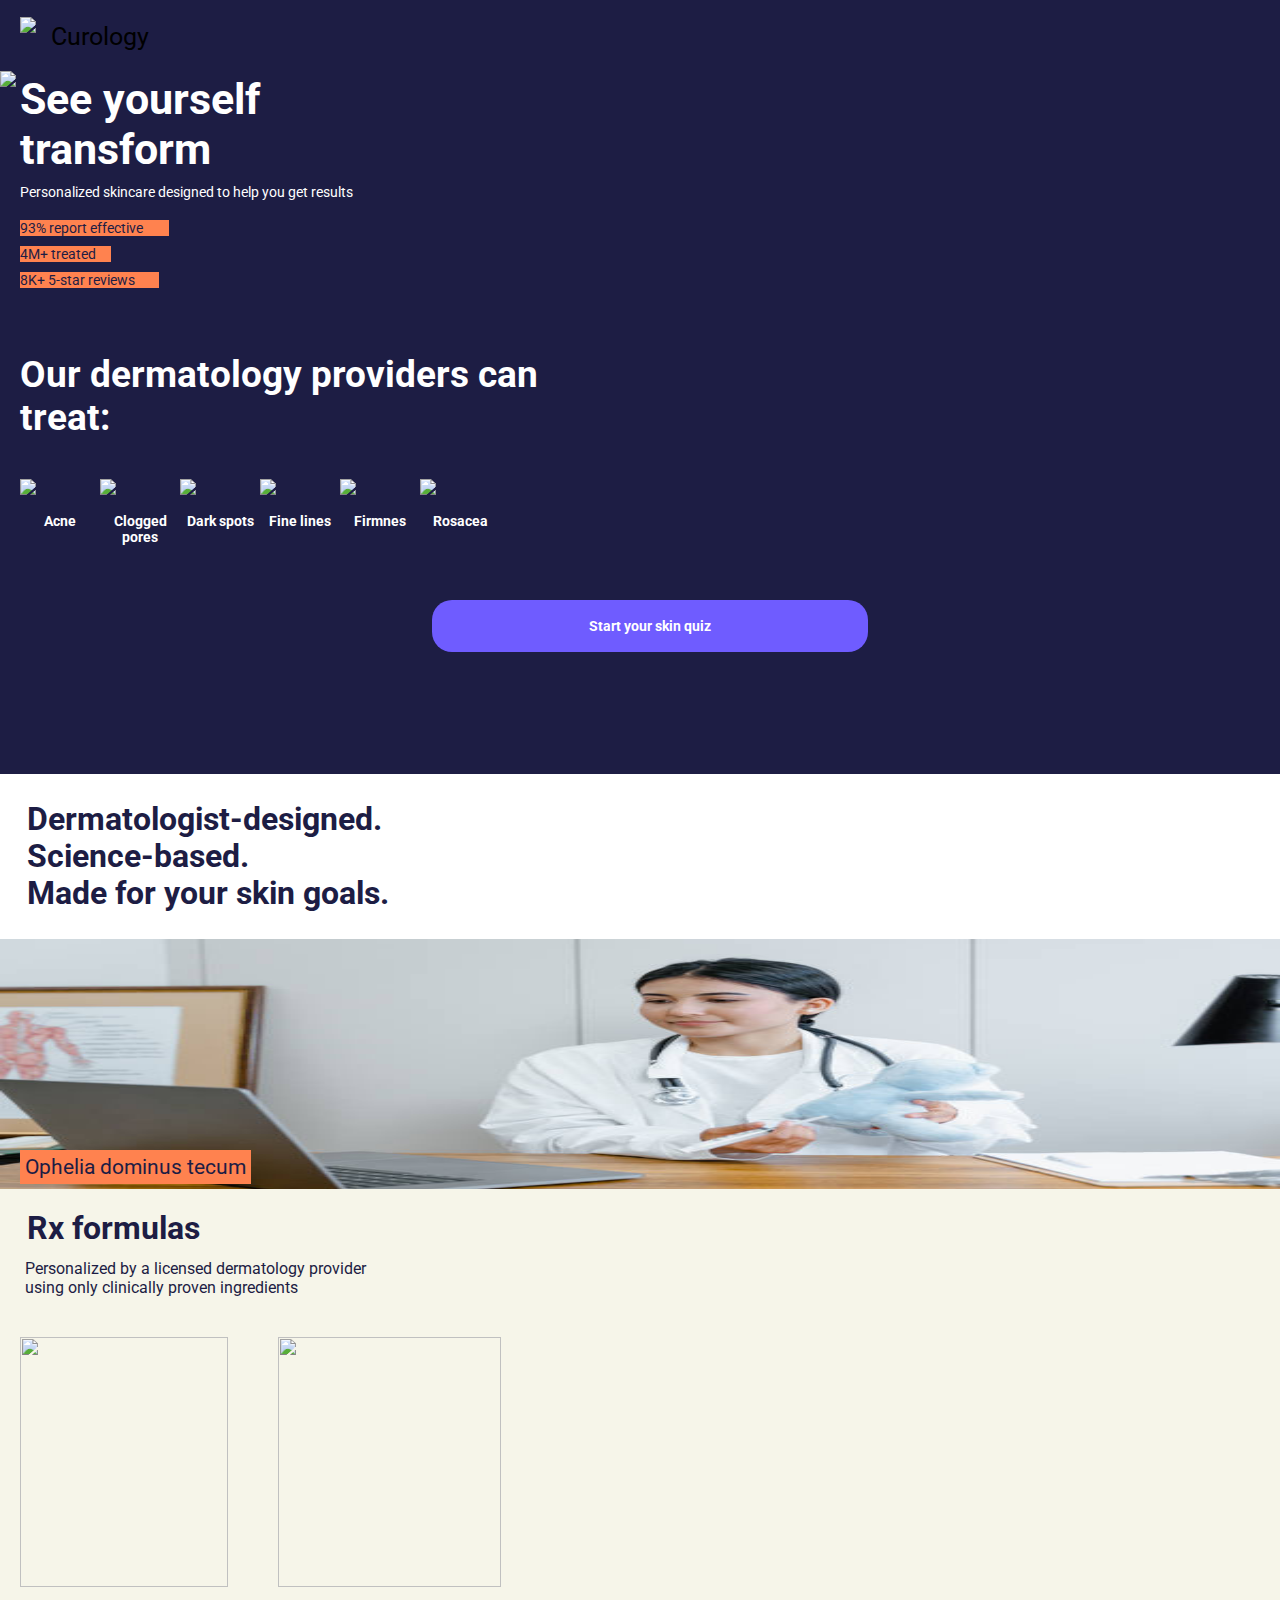
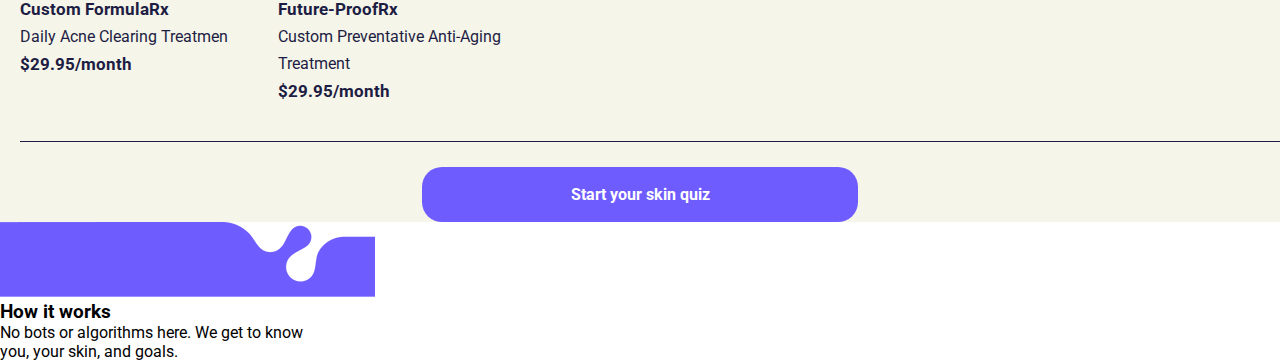
==== Landing-Page/index.html @ 91cdd994 "Atualizações" ====
<!DOCTYPE html>
<html lang="pt-br">
<head>
	<meta charset="utf-8">
	<meta name="viewport" content="width=device-width, initial-scale=1">
	<title>Curology</title>
	<link rel="preconnect" href="https://fonts.googleapis.com">
	<link rel="preconnect" href="https://fonts.gstatic.com" crossorigin>
	<link href="https://fonts.googleapis.com/css2?family=Roboto:wght@400;500;700&display=swap" rel="stylesheet">
	<link rel="stylesheet" type="text/css" href="style.css">
</head>
<body>
	<div class="navebar">
		<div class="navebar__menu">

			<img src="imgs/curologySplashLogo@2x.png">
			<p>Curology</p>
			<a href="#">UNLOCK YOUR OFFER</a>
		</div>

		<div class="navebar__menu__img">
			<img src="imgs/squeezeMobileHero.png">
		</div>
	</div>

	<div class="main">
		<h2>See yourself <br> transform</h2>
		<p class="main__item1">Personalized skincare designed to help you get results</p>

		<div class="main__itens">
			<p class="main__itens1">93% report effective</p>
			<p class="main__itens2">4M+ treated</p>
			<p class="main__itens3">8K+ 5-star reviews</p>
		</div>

		<div class="main__item__subtitle">
			<h3>Our dermatology providers can <br> treat:</h3>
		</div>

		<div class="main__itens__imgs">

		<div class="itens__imgs">	
			<img src="imgs/acne.png">
			<p>Acne</p>
		</div>

		<div class="itens__imgs">	
			<img src="imgs/cloggedPores.png">
			<p>Clogged pores</p>
		</div>

		<div class="itens__imgs">	
			<img src="imgs/darkSpots.png">
			<p>Dark spots</p>
		</div>

		<div class="itens__imgs">	
			<img src="imgs/fineLines.png">
			<p>Fine lines</p>
		</div>

		<div class="itens__imgs">	
			<img src="imgs/firmness.png">
			<p>Firmnes</p>
		</div>

		<div class="itens__imgs">	
			<img src="imgs/rosacea.png">
			<p>Rosacea</p>
		</div>

		</div>

		<div class="itens__button">
			<a href="#">Start your skin quiz</a>
		</div>
	</div>
	<div class="section">
		<h3>Dermatologist-designed. <br>
			Science-based. <br>
			Made for your skin goals.
		</h3>

		<img src="imgs/medica.jpg" alt="">
		<div class="section__name">
			<p>Ophelia dominus tecum</p>
		</div>

		<div class="rx">
			<h3>Rx formulas</h3>
			<p>Personalized by a licensed dermatology provider <br> using only clinically proven ingredients</p>
			<div class="section__images">

				<div class="section__images__item1">

					<img src="imgs/custom-formula@2x.jpg" alt="">
					<h4>Custom FormulaRx</h4>
					<p>Daily Acne Clearing Treatmen</p>
					<h4>$29.95/month</h4>

				</div>

				<div class="section__images__item2">
					<img src="imgs/future-proof@2x.jpg" alt="">
					<h4>Future-ProofRx</h4>
					<p>Custom Preventative Anti-Aging</p>
					<p>Treatment</p>
					<h4>$29.95/month</h4>
				</div>
			</div>
			<div class="itens__button">
				<a href="#">Start your skin quiz</a>
			</div>
		</div>
	</div>

	<div class="section2">
		<img src="imgs/squeeze-divider.png" alt="">
		<h3>How it works</h3>
		<p>No bots or algorithms here. We get to know <br> you, your skin, and goals.</p>
	</div>
</body>
</html>
---- Landing-Page/style.css ----
*{
	margin: 0px;
	padding: 0px;
	font-family: 'roboto';
}
.navebar__menu{
	display: flex;
	margin-bottom: 17px;
	padding-top: 17px;
}

.navebar__menu img{
	padding-left: 20px;
}

.navebar__menu p{
	margin-right: 150px;
	margin-top: 5px;
	margin-left: 15px;
	font-size: 25px;
}

.navebar__menu a{
	border: 1px solid #1d1d44;
	font-size: 13px;
	padding: 10px;
	border-radius: 5px;
	color: #1d1d44;
	text-decoration: none;
}

.navebar__menu__img img{width: 100%;}

.main{
	background: #1d1d44;
	margin-top: -97px;
	color: white;
	padding-left: 20px;
	height: 780px;
	font-size: 14px;
}

.main h2{
	padding-top: 80px;
	padding-bottom:10px;
	font-size: 43px;
}

.main__itens1{
	width: 149px;
	background: #ff824f;
	margin-top: 20px;
	margin-bottom: 10px;
	color: #1d1d44;
}

.main__itens2{
	width: 91px;
	background: #ff824f;
	margin-bottom: 10px;
	color: #1d1d44;
}

.main__itens3{
	width: 139px;
	background: #ff824f;
	margin-bottom: 10px;
	color: #1d1d44;
}

.main__item__subtitle{
	font-size: 3.5vh;
	padding-top: 55px;
}

.main__itens__imgs{
	display: flex;
	overflow-x: auto;
}

.itens__imgs{
	padding-bottom: 30px;
	font-weight: bold;
}

.itens__imgs img{
	width: 80px;
	padding-top: 40px;
	padding-right: 35px;
}

.itens__imgs p{
	padding-top: 15px;
	text-align: center;
	width: 80px;
}

.itens__button{
	display: block;
	background: #6f5cff;
	width: 400px;
	margin: auto;
	margin-top: 25px;
	text-align: center;
	padding: 18px;
	border-radius: 20px;
}

.itens__button a{
	color: white;
	text-decoration: none;
	font-weight: bold;
}

.itens__button:hover{
	background: #5f4fda;
}

.section h3{
	font-size: 3.5vh;
	padding: 27px;
	color: #1d1d44;
}

.section img{
   width: 100%;
   height: 250px;
}

.section__name p{
	position: absolute;
	margin-top: -43px;
	margin-left: 20px;
	color: #1d1d44;
	background: #ff824f;
	padding: 5px;
	font-size: 2.3vh;
}

.rx{background-color: #f6f5e9;
	margin-top: -10px;}

.rx > p{
	margin-top: -15px;
	margin-bottom: 40px;
	padding-left: 25px;
	color: #1d1d44;
}

.section__images{
	display: flex;
	overflow-x: auto;
	width: auto;
	margin-left: 20px;
	color: #1d1d44;
	padding-bottom: 40px;
	border-bottom: 1px solid #1d1d44 ;
}
.section__images p, h4{padding-top: 8px;}
.section__images h4 {font-size: 17px;}
.section__images__item1{padding-right: 50px;}
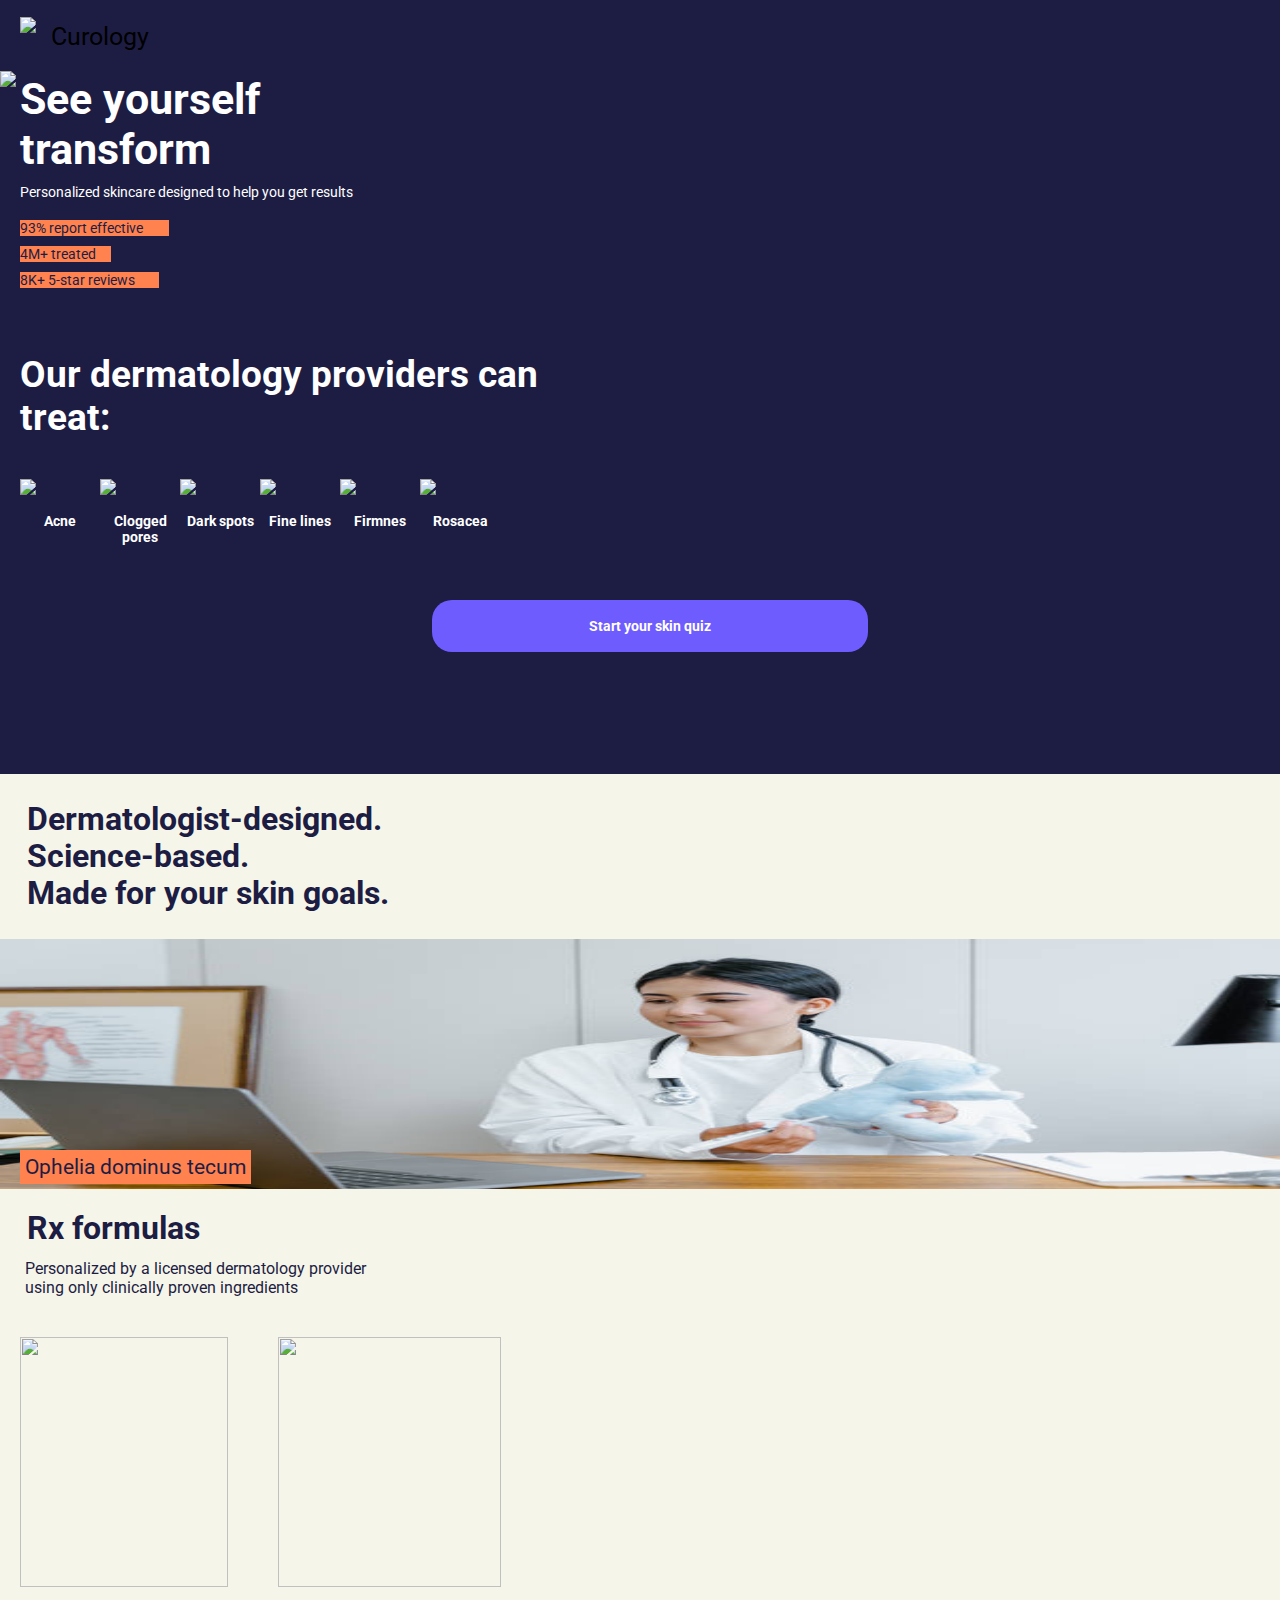
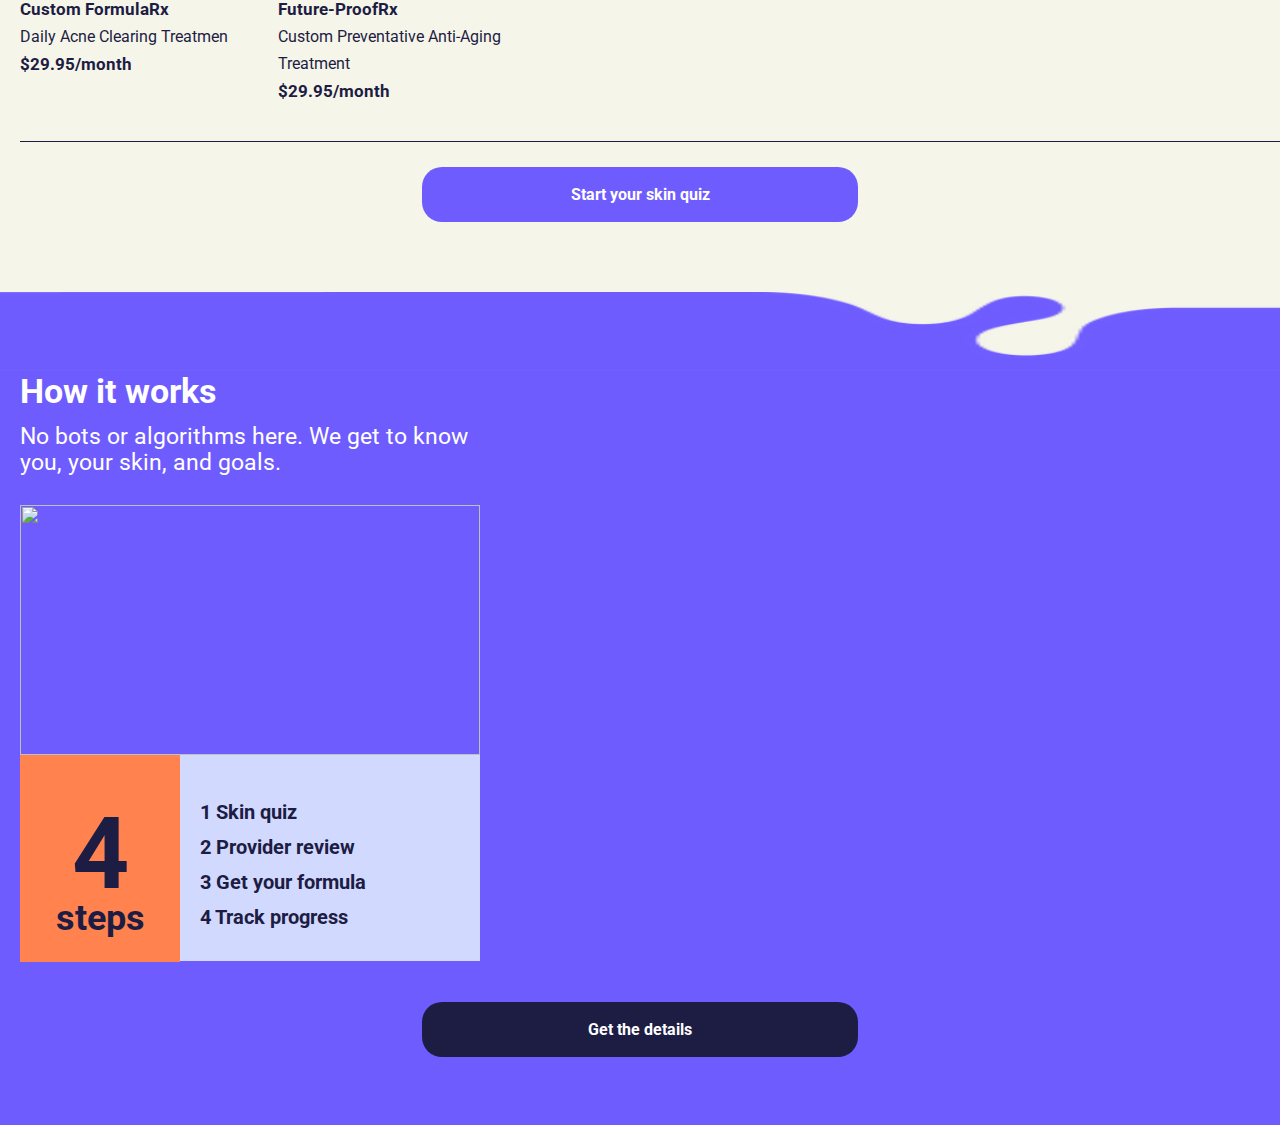
==== commit 00253e00: "Mobile first complete" ====
--- a/Landing-Page/index.html
+++ b/Landing-Page/index.html
@@ -116,8 +116,31 @@
 
 	<div class="section2">
 		<img src="imgs/squeeze-divider.png" alt="">
-		<h3>How it works</h3>
-		<p>No bots or algorithms here. We get to know <br> you, your skin, and goals.</p>
+		<div class="section2__main">
+			<h3>How it works</h3>
+			<p>No bots or algorithms here. We get to know <br> you, your skin, and goals.</p>
+		</div>
+
+		<div class="section2__container">
+			<img src="imgs/howItWorks@2x.jpg" alt="">
+			<div class="section2__container2">
+				<div class="section2__container2__itens1">
+					<h2>4</h2>
+					<h3>steps</h3>
+				</div>
+				<div class="section2__container2__itens2">
+					<ul>
+						<li> 1 Skin quiz</li>
+						<li> 2 Provider review</li>
+						<li> 3 Get your formula</li>
+						<li> 4 Track progress</li>
+					</ul>
+				</div>
+			</div>
+			<div class="itens__button__end">
+				<a href="#">Get the details</a>
+			</div>
+		</div>
 	</div>
 </body>
 </html>--- a/Landing-Page/style.css
+++ b/Landing-Page/style.css
@@ -3,6 +3,10 @@
 	padding: 0px;
 	font-family: 'roboto';
 }
+body{
+	background-color: #f6f5e9
+}
+
 .navebar__menu{
 	display: flex;
 	margin-bottom: 17px;
@@ -110,6 +114,7 @@
 	color: white;
 	text-decoration: none;
 	font-weight: bold;
+
 }
 
 .itens__button:hover{
@@ -137,8 +142,7 @@
 	font-size: 2.3vh;
 }
 
-.rx{background-color: #f6f5e9;
-	margin-top: -10px;}
+.rx{margin-top: -10px;}
 
 .rx > p{
 	margin-top: -15px;
@@ -160,3 +164,103 @@
 .section__images h4 {font-size: 17px;}
 .section__images__item1{padding-right: 50px;}
 
+
+.section2 img{
+	margin-top: 70px;
+	width: 100%;
+	height: 80px;
+}
+
+.section2__main{
+	background-color: #6f5cff;
+	margin-top: -5px;
+	color: white;
+	padding-left: 20px;
+	
+}
+
+.section2__main p{
+	display: block;
+	margin-top: 12px;
+	font-size: 2.5vh;
+}
+
+.section2__main h3{
+	font-size: 3.8vh;
+}
+
+.section2__container{
+	background-color: #6f5cff;
+	height: 650px;
+}
+
+.section2__container img{
+	width: 460px;
+	height: 250px;
+	margin-left: 20px;
+	margin-top: 30px;
+
+}
+
+.section2__container2{
+	display: flex;
+}
+
+.section2__container2__itens1{
+	width: 120px;
+	height: 167px;
+	margin-left: 20px;
+	margin-top: -4px;
+	margin-bottom: 40px;
+	background-color: #ff824f;
+	color: #1d1d44;
+	padding: 20px;
+	text-align: center;
+}
+
+.section2__container2__itens1 h2{
+	display: block;
+	padding-top: 20px;
+	margin-bottom: -15px;
+	font-size: 100px;
+}
+
+.section2__container2__itens1 h3{font-size: 4vh;}
+
+.section2__container2__itens2{
+	width: 300px;
+	height: 206px;
+	margin-top: -4px;
+	background-color: #d2d9ff;
+	color: #1d1d44;
+}
+
+.section2__container2__itens2 ul{
+	list-style-type: none;
+	line-height: 35px;
+	padding-top: 40px;
+	padding-left: 20px;
+	font-size: 20px;
+	font-weight: bold;
+}
+
+.itens__button__end{
+	display: block;
+	background: #1d1d44;
+	width: 400px;
+	margin: auto;
+	text-align: center;
+	padding: 18px;
+	margin-bottom: 20px;
+	border-radius: 20px;
+}
+
+.itens__button__end a{
+	color: white;
+	text-decoration: none;
+	font-weight: bold;
+}
+
+.itens__button__end:hover{
+	background-color: #4a4a69;
+}
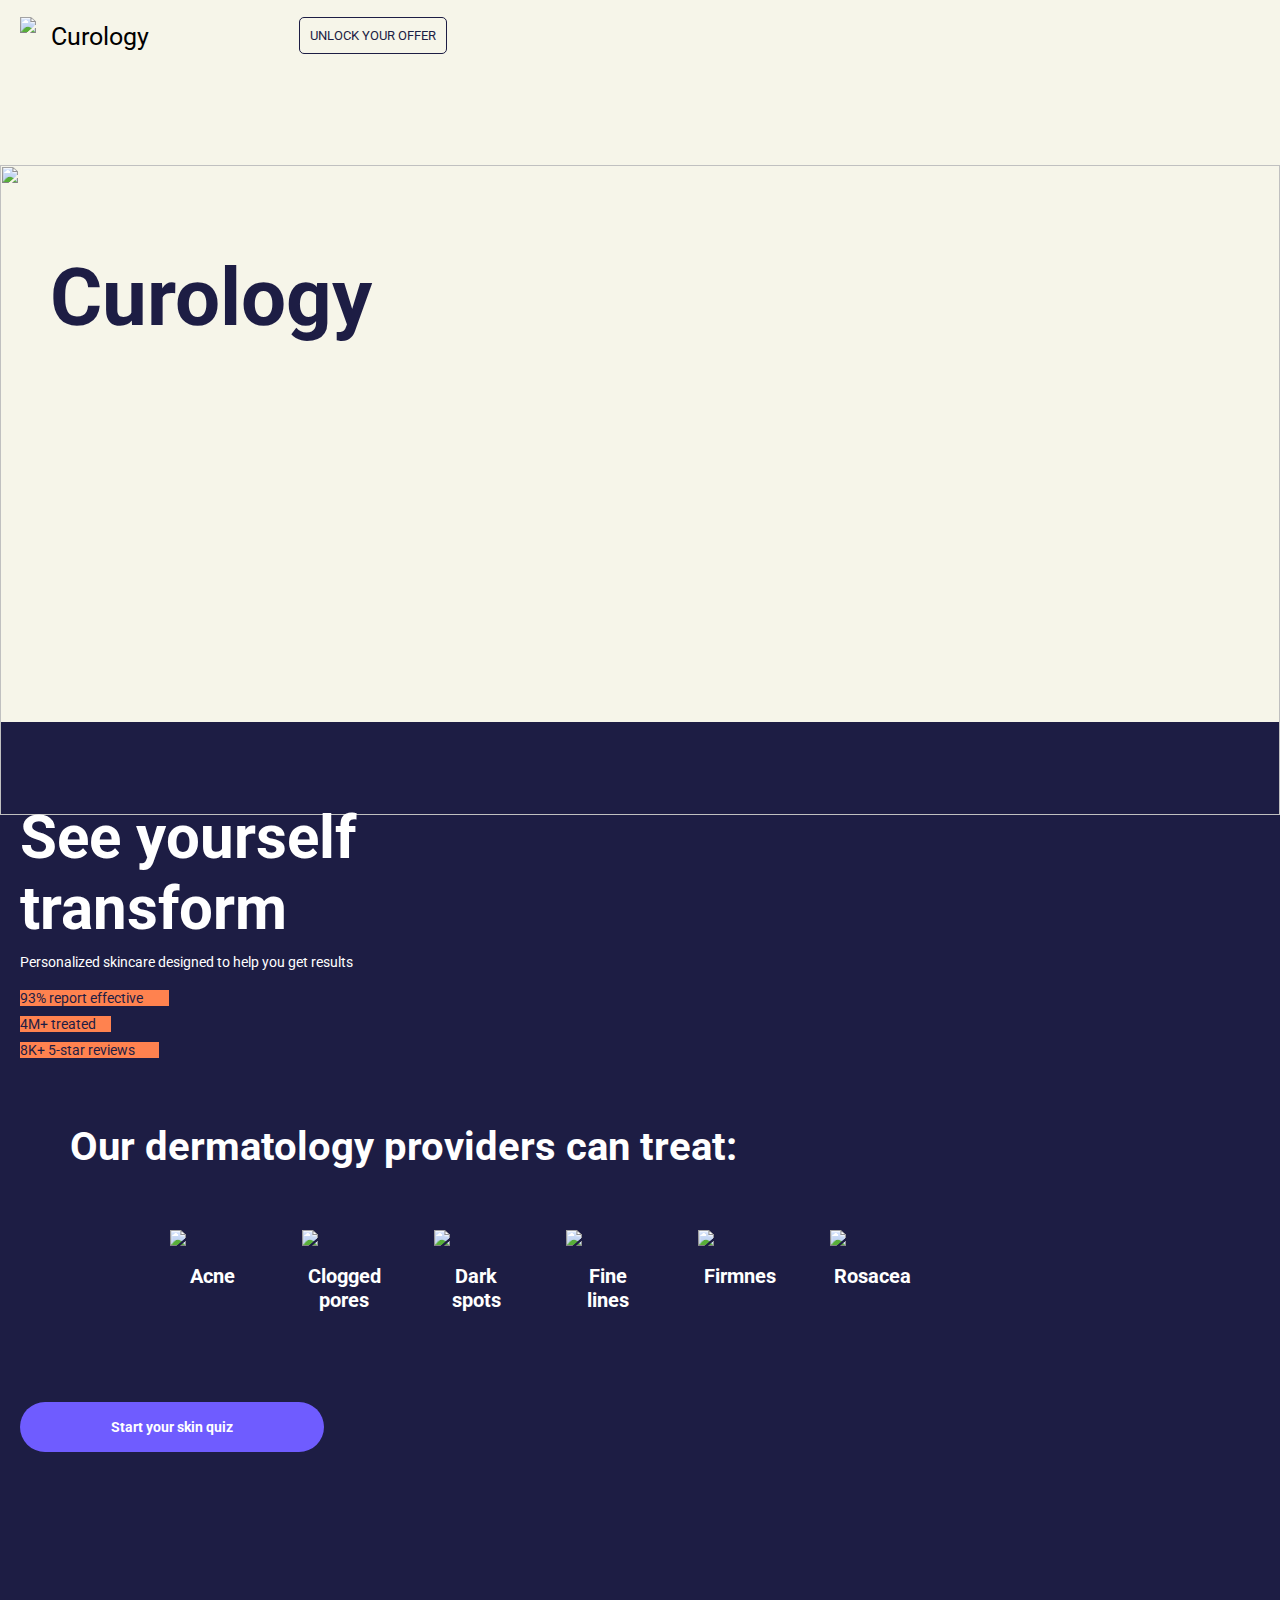
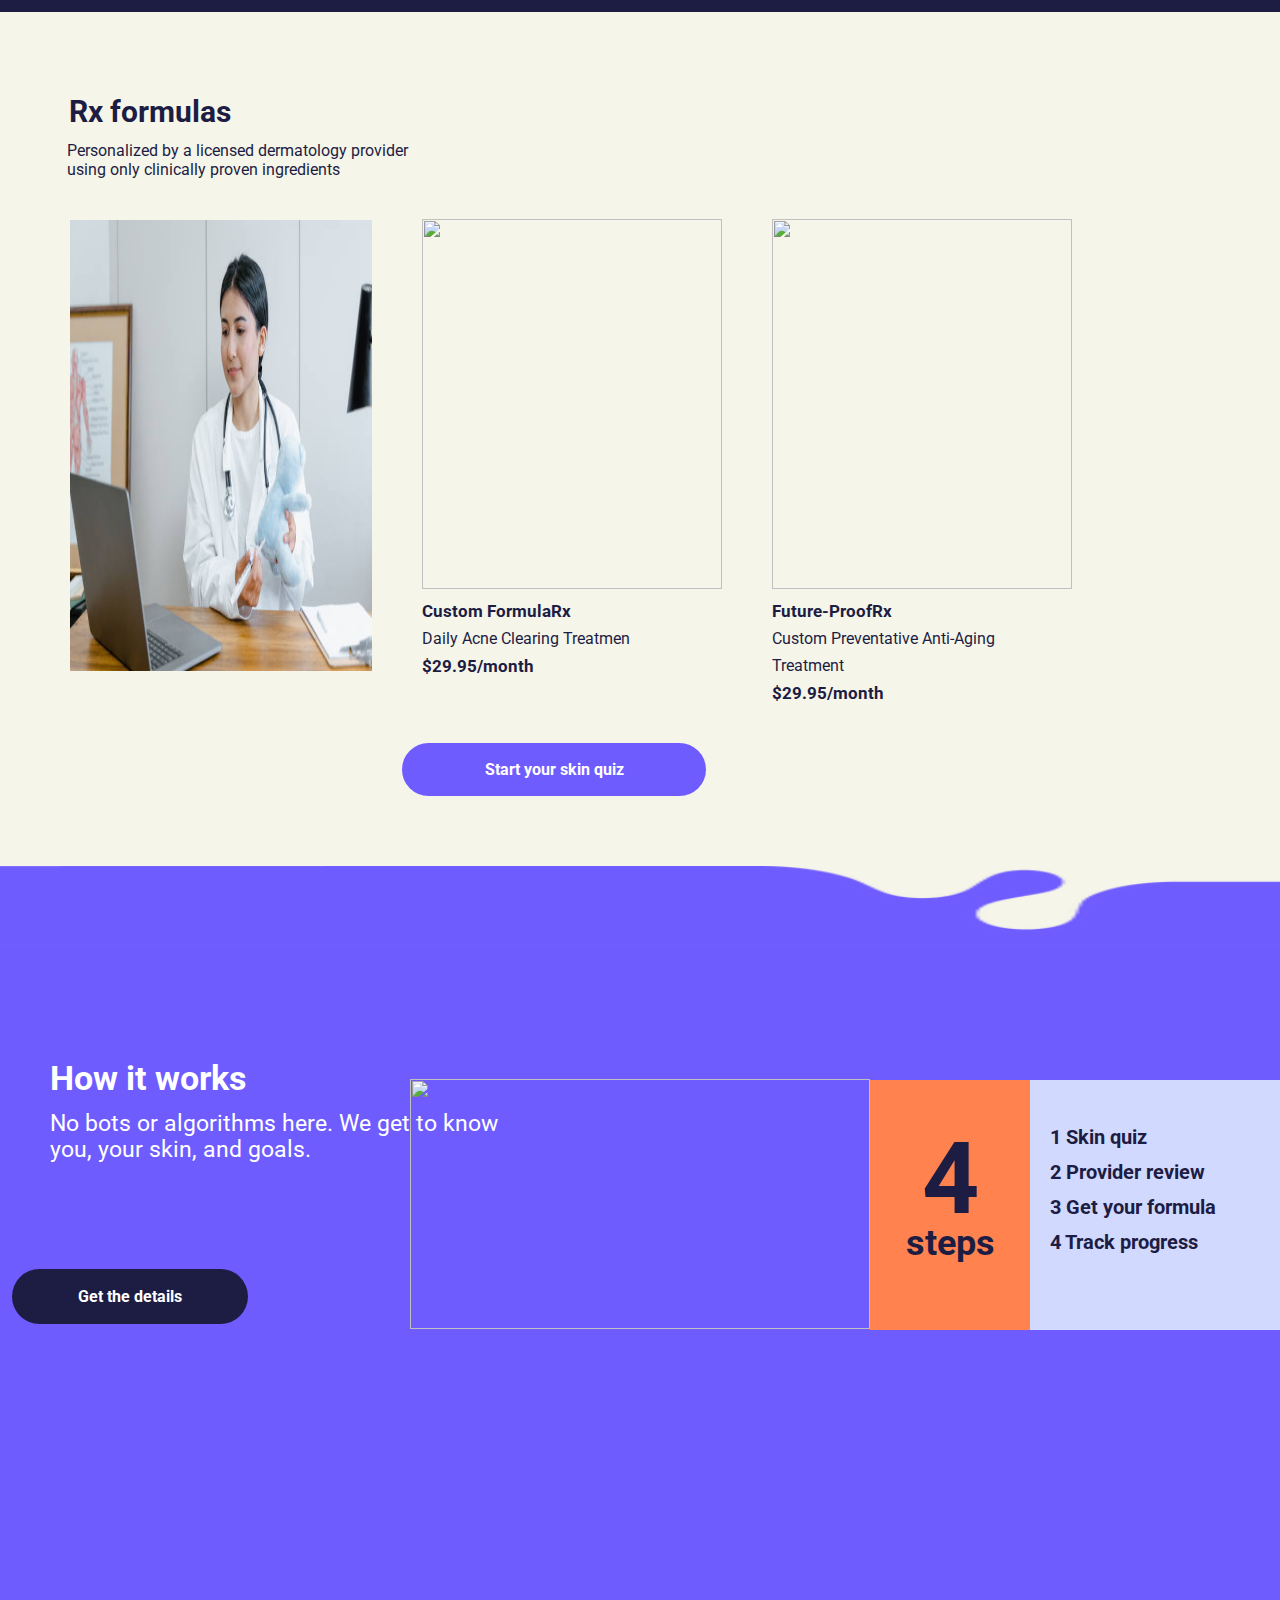
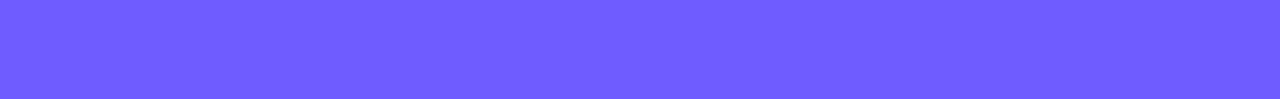
==== commit e402a30c: "Portifólio" ====
--- a/Landing-Page/index.html
+++ b/Landing-Page/index.html
@@ -8,6 +8,7 @@
 	<link rel="preconnect" href="https://fonts.gstatic.com" crossorigin>
 	<link href="https://fonts.googleapis.com/css2?family=Roboto:wght@400;500;700&display=swap" rel="stylesheet">
 	<link rel="stylesheet" type="text/css" href="style.css">
+	<link rel="stylesheet" href="querys.css">
 </head>
 <body>
 	<div class="navebar">
@@ -17,7 +18,9 @@
 			<p>Curology</p>
 			<a href="#">UNLOCK YOUR OFFER</a>
 		</div>
-
+		<div class="curology">
+			<h1>Curology</h1>
+		</div>
 		<div class="navebar__menu__img">
 			<img src="imgs/squeezeMobileHero.png">
 		</div>
@@ -34,7 +37,7 @@
 		</div>
 
 		<div class="main__item__subtitle">
-			<h3>Our dermatology providers can <br> treat:</h3>
+			<h3>Our dermatology providers can treat:</h3>
 		</div>
 
 		<div class="main__itens__imgs">
@@ -81,14 +84,14 @@
 			Made for your skin goals.
 		</h3>
 
-		<img src="imgs/medica.jpg" alt="">
+		<img src="imgs/medica.jpg" alt="" id="medica">
 		<div class="section__name">
 			<p>Ophelia dominus tecum</p>
 		</div>
 
 		<div class="rx">
 			<h3>Rx formulas</h3>
-			<p>Personalized by a licensed dermatology provider <br> using only clinically proven ingredients</p>
+			<p id="text">Personalized by a licensed dermatology provider <br> using only clinically proven ingredients</p>
 			<div class="section__images">
 
 				<div class="section__images__item1">
@@ -116,29 +119,32 @@
 
 	<div class="section2">
 		<img src="imgs/squeeze-divider.png" alt="">
-		<div class="section2__main">
-			<h3>How it works</h3>
-			<p>No bots or algorithms here. We get to know <br> you, your skin, and goals.</p>
+		<div id="flex">
+			<div class="section2__main">
+				<h3>How it works</h3>
+				<p>No bots or algorithms here. We get to know <br> you, your skin, and goals.</p>
+			</div>
+			<div class="section2__container">
+				<div id="responsive">
+					<img src="imgs/howItWorks@2x.jpg" alt="">
+					<div class="section2__container2">
+						<div class="section2__container2__itens1">
+							<h2>4</h2>
+							<h3>steps</h3>
+						</div>
+						<div class="section2__container2__itens2">
+							<ul>
+								<li> 1 Skin quiz</li>
+								<li> 2 Provider review</li>
+								<li> 3 Get your formula</li>
+								<li> 4 Track progress</li>
+							</ul>
+						</div>
+					</div>
 		</div>
-
-		<div class="section2__container">
-			<img src="imgs/howItWorks@2x.jpg" alt="">
-			<div class="section2__container2">
-				<div class="section2__container2__itens1">
-					<h2>4</h2>
-					<h3>steps</h3>
+				<div class="itens__button__end">
+					<a href="#">Get the details</a>
 				</div>
-				<div class="section2__container2__itens2">
-					<ul>
-						<li> 1 Skin quiz</li>
-						<li> 2 Provider review</li>
-						<li> 3 Get your formula</li>
-						<li> 4 Track progress</li>
-					</ul>
-				</div>
-			</div>
-			<div class="itens__button__end">
-				<a href="#">Get the details</a>
 			</div>
 		</div>
 	</div>
--- a/Landing-Page/style.css
+++ b/Landing-Page/style.css
@@ -158,7 +158,8 @@
 	margin-left: 20px;
 	color: #1d1d44;
 	padding-bottom: 40px;
-	border-bottom: 1px solid #1d1d44 ;
+	border-bottom: 1px solid #1d1d44;
+	cursor: pointer;
 }
 .section__images p, h4{padding-top: 8px;}
 .section__images h4 {font-size: 17px;}
@@ -216,6 +217,7 @@
 	color: #1d1d44;
 	padding: 20px;
 	text-align: center;
+	
 }
 
 .section2__container2__itens1 h2{
@@ -264,3 +266,11 @@
 .itens__button__end:hover{
 	background-color: #4a4a69;
 }
+
+#responsive__text{
+	display: none;
+}
+
+.curology{
+	display: none;
+}--- a/Landing-Page/querys.css
+++ b/Landing-Page/querys.css
@@ -0,0 +1,162 @@
+@media screen and (min-width: 679px) and (max-width:2300px){
+    .navebar__menu__img img{
+       content: url(imgs/squeezeDesktopHero.png);
+       height: 650px;
+    }
+
+    .main h2{font-size: 60px;}
+
+    .main__item__subtitle{width: 100%;}
+    .main__item__subtitle h3{font-size: 30px;}
+
+    .itens__button{
+        margin: 0px;
+        width: 270px;
+        padding: 17px;
+        border-radius: 50px;
+    }
+
+    .main__itens__imgs{
+        margin-left: 100px;
+    }
+
+    .main__itens__imgs img{
+        width: 90px;
+        margin-left: 50px;
+    }
+
+    .main__itens__imgs p{
+        margin-left: 52px;
+        font-size: 20px;
+
+    }
+
+    .main{height: 890px;}
+
+    .main__item__subtitle h3{
+        margin-left: 50px;
+        margin-bottom: 20px;
+        font-size: 40px;
+    }
+
+    .itens__imgs{
+        margin-bottom: 60px;
+    }
+
+    #medica{
+        width: 302px;
+        height: 451px;
+        position: relative;
+        bottom: -10px;
+        margin-left: 70px;
+        margin-top: 32px;
+    }
+
+    .section__images__item1 img{
+        width: 300px;
+        height: 370px;
+
+    }
+
+    .section__images__item2 img{
+        width: 300px;
+        height: 370px;
+    }
+    .section h3{
+        font-size: 30px;
+        width: 500px;
+        display: none;
+    
+    }
+
+    .section{
+        display: flex;
+        align-items: center;
+        margin-top: 30px;
+        width: 600px;
+    }
+
+    .section__name p{display: none;}
+
+    .section__images{
+        border: none;
+    }
+
+    .rx h3{
+        display: block;
+        position: relative;
+        right: 360px;
+    }
+
+    .rx{
+        margin-left: 30px;
+        margin-top: 25px;
+    }
+
+    #text{
+        position: relative;
+        right: 360px;
+    }
+
+    #responsive{
+        width: 500px;
+        margin-left: 0px;
+        margin: auto;
+        display: flex;
+    }
+    
+    .section2__container2__itens1, .section2__container2__itens2{
+        margin: 0px;
+        height: 210px;
+    }
+
+    .section2__container2__itens2{height: 250px;}
+
+    .section2__container2{
+        position: relative;
+        top: 31px;
+    }
+
+    .section2__main h3, .section2__main p{
+        position: relative;
+        top: 113px;
+        padding-left: 30px;
+    }
+
+    .itens__button__end{
+        width: 200px;
+        border-radius: 50px;
+        position: relative;
+        right: 510px;
+        bottom: 60px;
+    }
+
+    .curology{
+        display: block;
+        font-size: 40px;
+        margin-left: 50px;
+        position: relative;
+        top: 180px;
+        color: #1d1d44;
+    }
+
+}
+
+/*.section2__container2{
+    position: relative;
+    top: 31px;
+}
+
+.section2__main h3, p{
+    position: relative;
+    top: 113px;
+    padding-left: 30px;
+}
+
+.itens__button__end{
+    width: 200px;
+    border-radius: 50px;
+    position: relative;
+    right: 510px;
+    bottom: 60px;
+}